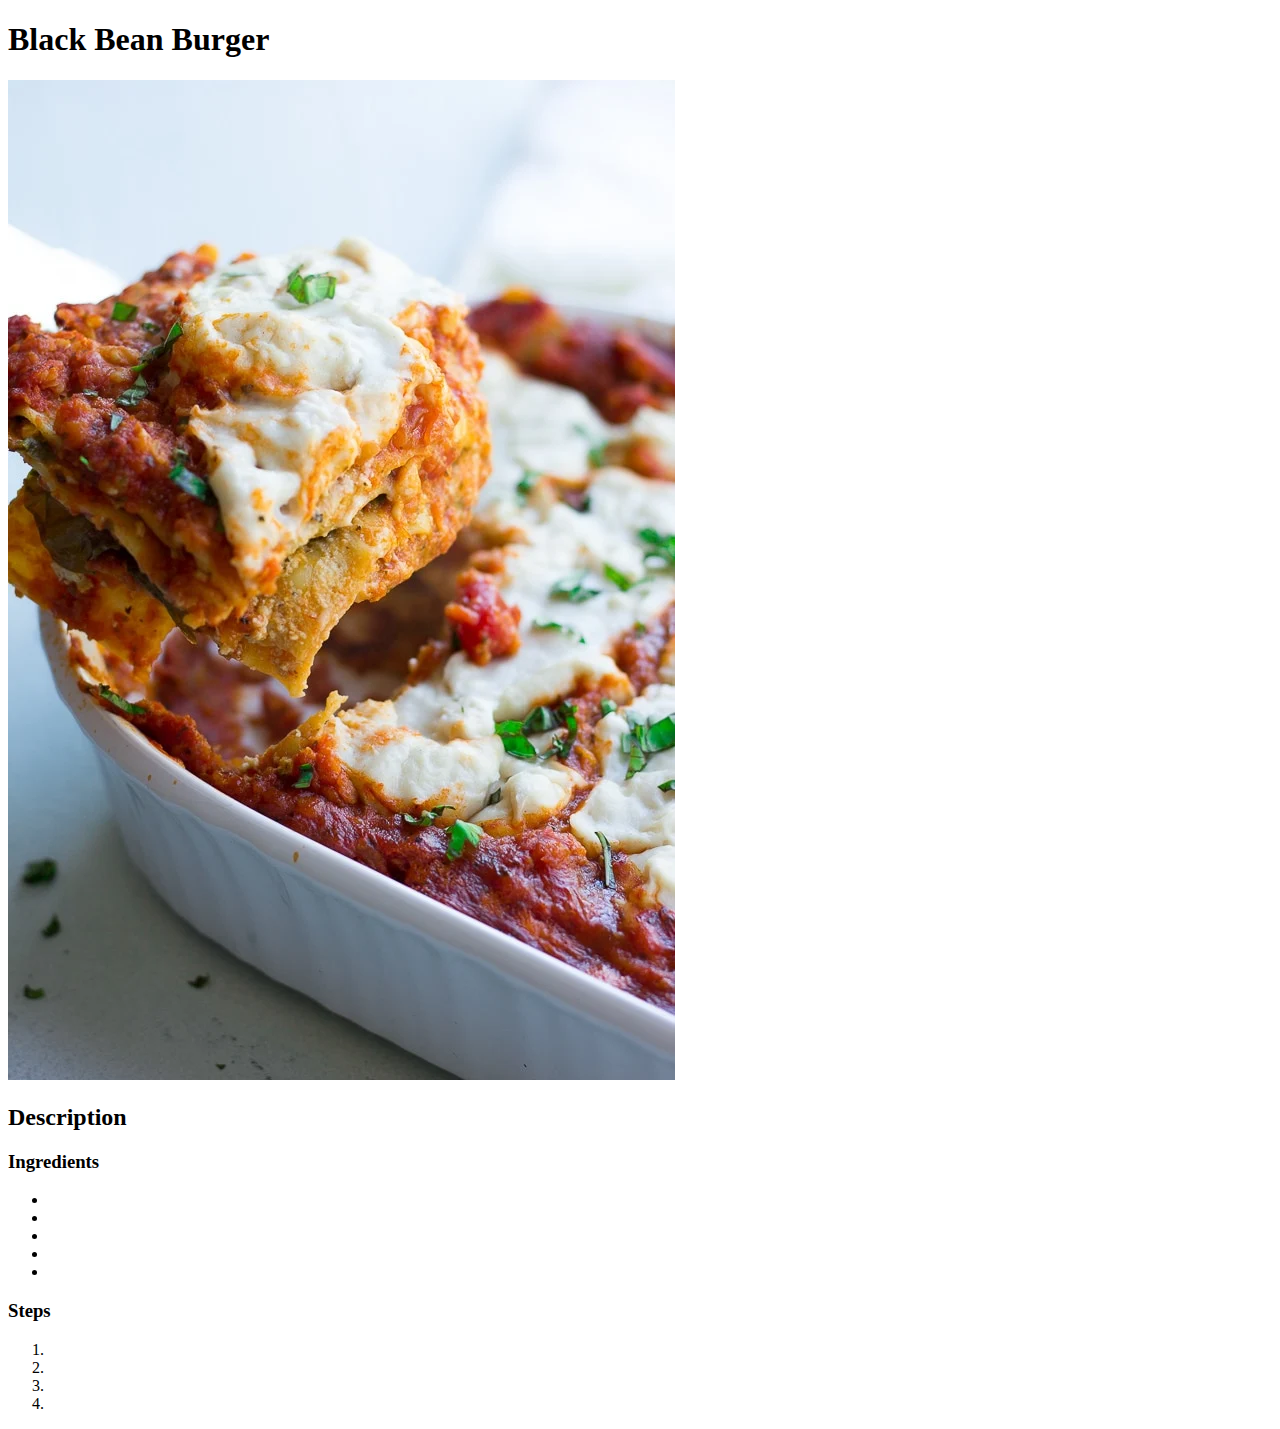
==== burger.html @ 5cf22a2f "added images and saved ! file structure for burger and fufu" ====
<!DOCTYPE html>
<html lang="en">
<head>
    <meta charset="UTF-8">
    <meta http-equiv="X-UA-Compatible" content="IE=edge">
    <meta name="viewport" content="width=device-width, initial-scale=1.0">
    <title>Document</title>
</head>
<body>
    <h1>Black Bean Burger</h1>
<!--vegan image and recipe from https://www.hummusapien.com/easy-vegan-black-bean-burgers/-->
    <img src="../images/vegan-lasagna.jpg" alt="A large photo of vegan lasagna">
    <h2>Description</h2>
        <p></p>
        <p></p>
    <h3>Ingredients</h3>
        <ul>
            <li></li>
            <li></li>
            <li></li>
            <li></li>
            <li></li>
        </ul>
    <h3>Steps</h3>
        <ol>
            <li></li>
            <li></li>
            <li></li>
            <li></li>
        </ol>
</body>
</html>
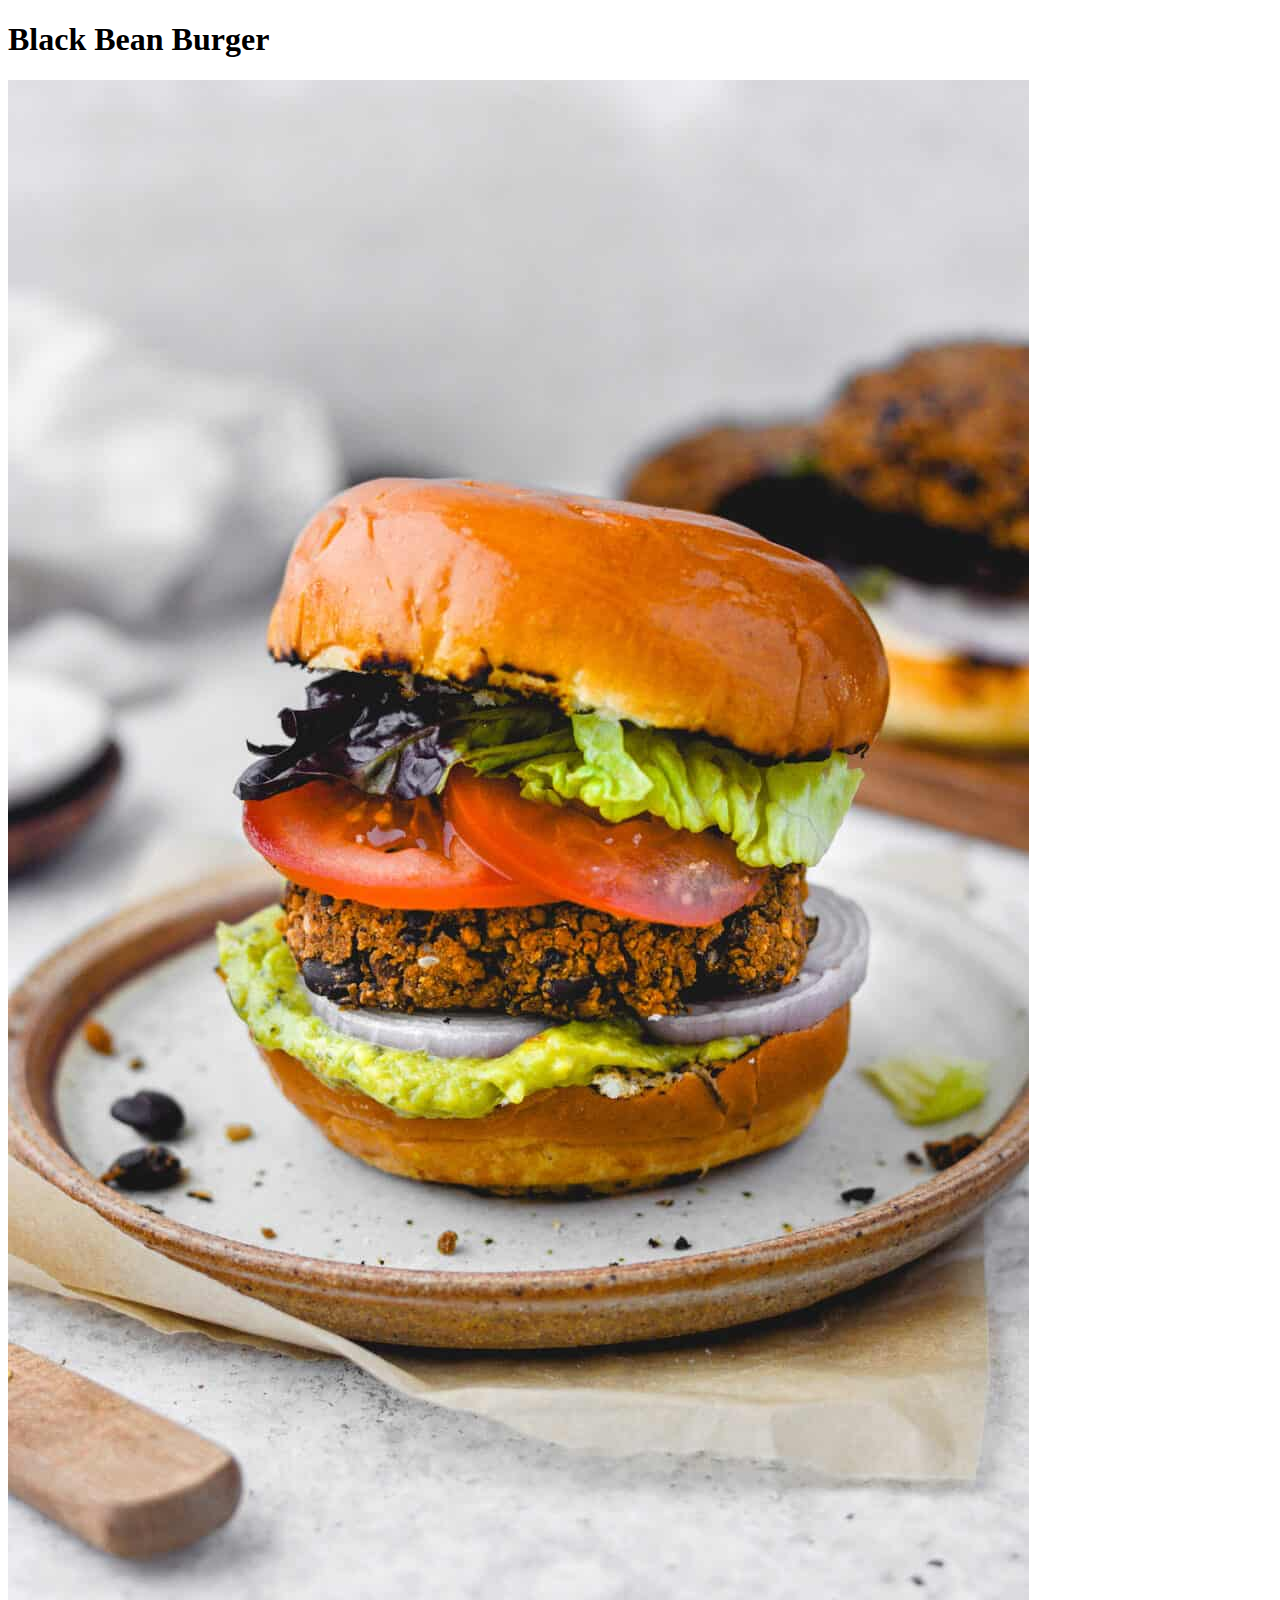
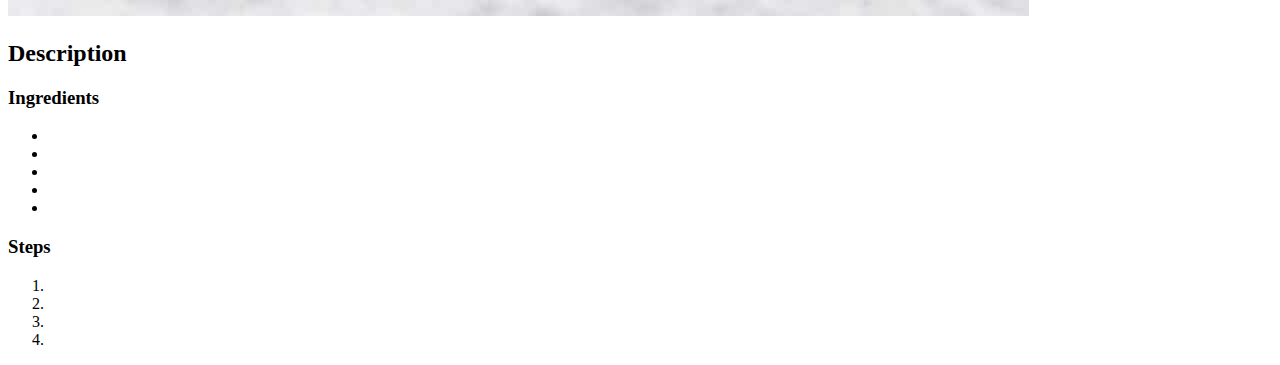
==== commit fd2df8ce: "Add image link and alt text to burger and fufu html" ====
--- a/burger.html
+++ b/burger.html
@@ -9,7 +9,7 @@
 <body>
     <h1>Black Bean Burger</h1>
 <!--vegan image and recipe from https://www.hummusapien.com/easy-vegan-black-bean-burgers/-->
-    <img src="../images/vegan-lasagna.jpg" alt="A large photo of vegan lasagna">
+    <img src="../images/burger.jpg" alt="A photo of a tall bean burger patty with lettu ce, tomato and guacomole on a brown bun served on a plate">
     <h2>Description</h2>
         <p></p>
         <p></p>
